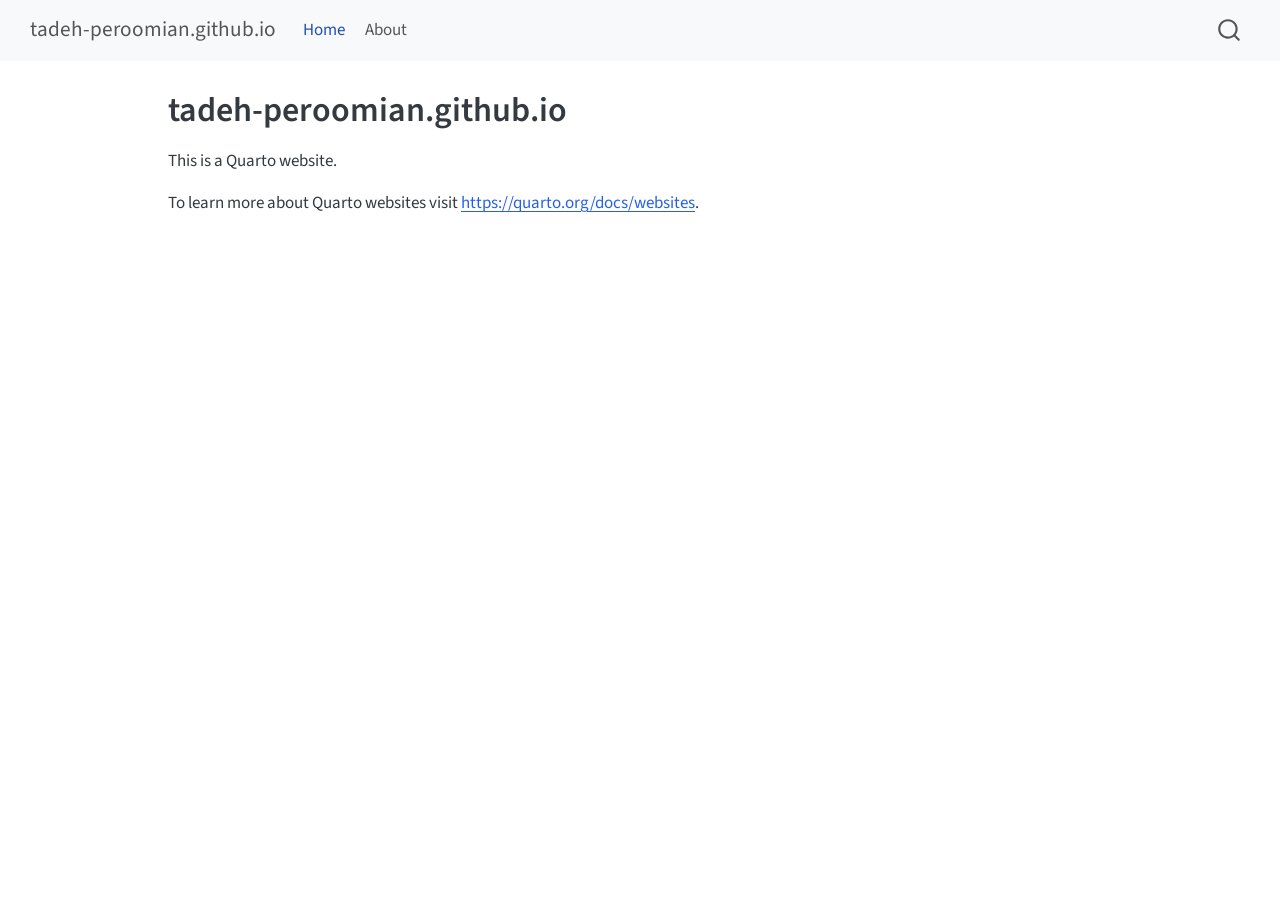
==== docs/index.html @ ea0ac881 "creating my website" ====
<!DOCTYPE html>
<html xmlns="http://www.w3.org/1999/xhtml" lang="en" xml:lang="en"><head>

<meta charset="utf-8">
<meta name="generator" content="quarto-1.9.36">

<meta name="viewport" content="width=device-width, initial-scale=1.0, user-scalable=yes">


<title>tadeh-peroomian.github.io</title>
<style>
/* Default styles provided by pandoc.
** See https://pandoc.org/MANUAL.html#variables-for-html for config info.
*/
code{white-space: pre-wrap;}
span.smallcaps{font-variant: small-caps;}
div.columns{display: flex; gap: min(4vw, 1.5em);}
div.column{flex: auto; overflow-x: auto;}
div.hanging-indent{margin-left: 1.5em; text-indent: -1.5em;}
ul.task-list{list-style: none;}
ul.task-list li input[type="checkbox"] {
  width: 0.8em;
  margin: 0 0.8em 0.2em -1em; /* quarto-specific, see https://github.com/quarto-dev/quarto-cli/issues/4556 */ 
  vertical-align: middle;
}
</style>


<script src="site_libs/quarto-nav/quarto-nav.js"></script>
<script src="site_libs/quarto-nav/headroom.min.js"></script>
<script src="site_libs/clipboard/clipboard.min.js"></script>
<script src="site_libs/quarto-search/autocomplete.umd.js"></script>
<script src="site_libs/quarto-search/fuse.min.js"></script>
<script src="site_libs/quarto-search/quarto-search.js"></script>
<meta name="quarto:offset" content="./">
<script src="site_libs/quarto-html/quarto.js" type="module"></script>
<script src="site_libs/quarto-html/tabsets/tabsets.js" type="module"></script>
<script src="site_libs/quarto-html/popper.min.js"></script>
<script src="site_libs/quarto-html/tippy.umd.min.js"></script>
<script src="site_libs/quarto-html/anchor.min.js"></script>
<link href="site_libs/quarto-html/tippy.css" rel="stylesheet">
<link href="site_libs/quarto-html/quarto-syntax-highlighting-845c23b38eaddc0f92fda52bfe77a8c8.css" rel="stylesheet" id="quarto-text-highlighting-styles">
<script src="site_libs/bootstrap/bootstrap.min.js"></script>
<link href="site_libs/bootstrap/bootstrap-icons.css" rel="stylesheet">
<link href="site_libs/bootstrap/bootstrap-158031087360bce0ff56dc785ce39e06.min.css" rel="stylesheet" append-hash="true" id="quarto-bootstrap" data-mode="light">
<script id="quarto-search-options" type="application/json">{
  "location": "navbar",
  "copy-button": false,
  "collapse-after": 3,
  "panel-placement": "end",
  "type": "overlay",
  "limit": 50,
  "keyboard-shortcut": [
    "f",
    "/",
    "s"
  ],
  "show-item-context": false,
  "language": {
    "search-no-results-text": "No results",
    "search-matching-documents-text": "matching documents",
    "search-copy-link-title": "Copy link to search",
    "search-hide-matches-text": "Hide additional matches",
    "search-more-match-text": "more match in this document",
    "search-more-matches-text": "more matches in this document",
    "search-clear-button-title": "Clear",
    "search-text-placeholder": "",
    "search-detached-cancel-button-title": "Cancel",
    "search-submit-button-title": "Submit",
    "search-label": "Search"
  }
}</script>


<link rel="stylesheet" href="styles.css">
</head>

<body class="nav-fixed quarto-light">

<div id="quarto-search-results"></div>
  <header id="quarto-header" class="headroom fixed-top">
    <nav class="navbar navbar-expand-lg " data-bs-theme="dark">
      <div class="navbar-container container-fluid">
      <div class="navbar-brand-container mx-auto">
    <a class="navbar-brand" href="./index.html">
    <span class="navbar-title">tadeh-peroomian.github.io</span>
    </a>
  </div>
            <div id="quarto-search" class="" title="Search"></div>
          <button class="navbar-toggler" type="button" data-bs-toggle="collapse" data-bs-target="#navbarCollapse" aria-controls="navbarCollapse" role="menu" aria-expanded="false" aria-label="Toggle navigation" onclick="if (window.quartoToggleHeadroom) { window.quartoToggleHeadroom(); }">
  <span class="navbar-toggler-icon"></span>
</button>
          <div class="collapse navbar-collapse" id="navbarCollapse">
            <ul class="navbar-nav navbar-nav-scroll me-auto">
  <li class="nav-item">
    <a class="nav-link active" href="./index.html" aria-current="page"> 
<span class="menu-text">Home</span></a>
  </li>  
  <li class="nav-item">
    <a class="nav-link" href="./about.html"> 
<span class="menu-text">About</span></a>
  </li>  
</ul>
          </div> <!-- /navcollapse -->
            <div class="quarto-navbar-tools">
</div>
      </div> <!-- /container-fluid -->
    </nav>
</header>
<!-- content -->
<div id="quarto-content" class="quarto-container page-columns page-rows-contents page-layout-article page-navbar">
<!-- sidebar -->
<!-- margin-sidebar -->
    <div id="quarto-margin-sidebar" class="sidebar margin-sidebar zindex-bottom">
        
    </div>
<!-- main -->
<main class="content" id="quarto-document-content">

<header id="title-block-header" class="quarto-title-block default">
<div class="quarto-title">
<h1 class="title">tadeh-peroomian.github.io</h1>
</div>



<div class="quarto-title-meta">

    
  
    
  </div>
  


</header>


<p>This is a Quarto website.</p>
<p>To learn more about Quarto websites visit <a href="https://quarto.org/docs/websites" class="uri">https://quarto.org/docs/websites</a>.</p>



</main> <!-- /main -->
<script id="quarto-html-after-body" type="application/javascript">
  window.document.addEventListener("DOMContentLoaded", function (event) {
    const icon = "";
    const anchorJS = new window.AnchorJS();
    anchorJS.options = {
      placement: 'right',
      icon: icon
    };
    anchorJS.add('.anchored');
    const isCodeAnnotation = (el) => {
      for (const clz of el.classList) {
        if (clz.startsWith('code-annotation-')) {                     
          return true;
        }
      }
      return false;
    }
    const onCopySuccess = function(e) {
      // button target
      const button = e.trigger;
      // don't keep focus
      button.blur();
      // flash "checked"
      button.classList.add('code-copy-button-checked');
      var currentTitle = button.getAttribute("title");
      button.setAttribute("title", "Copied!");
      let tooltip;
      if (window.bootstrap) {
        button.setAttribute("data-bs-toggle", "tooltip");
        button.setAttribute("data-bs-placement", "left");
        button.setAttribute("data-bs-title", "Copied!");
        tooltip = new bootstrap.Tooltip(button, 
          { trigger: "manual", 
            customClass: "code-copy-button-tooltip",
            offset: [0, -8]});
        tooltip.show();    
      }
      setTimeout(function() {
        if (tooltip) {
          tooltip.hide();
          button.removeAttribute("data-bs-title");
          button.removeAttribute("data-bs-toggle");
          button.removeAttribute("data-bs-placement");
        }
        button.setAttribute("title", currentTitle);
        button.classList.remove('code-copy-button-checked');
      }, 1000);
      // clear code selection
      e.clearSelection();
    }
    const getTextToCopy = function(trigger) {
      const outerScaffold = trigger.parentElement.cloneNode(true);
      const codeEl = outerScaffold.querySelector('code');
      for (const childEl of codeEl.children) {
        if (isCodeAnnotation(childEl)) {
          childEl.remove();
        }
      }
      return codeEl.innerText;
    }
    const clipboard = new window.ClipboardJS('.code-copy-button:not([data-in-quarto-modal])', {
      text: getTextToCopy
    });
    clipboard.on('success', onCopySuccess);
    if (window.document.getElementById('quarto-embedded-source-code-modal')) {
      const clipboardModal = new window.ClipboardJS('.code-copy-button[data-in-quarto-modal]', {
        text: getTextToCopy,
        container: window.document.getElementById('quarto-embedded-source-code-modal')
      });
      clipboardModal.on('success', onCopySuccess);
    }
      var localhostRegex = new RegExp(/^(?:http|https):\/\/localhost\:?[0-9]*\//);
      var mailtoRegex = new RegExp(/^mailto:/);
        var filterRegex = new RegExp('/' + window.location.host + '/');
      var isInternal = (href) => {
          return filterRegex.test(href) || localhostRegex.test(href) || mailtoRegex.test(href);
      }
      // Inspect non-navigation links and adorn them if external
     var links = window.document.querySelectorAll('a[href]:not(.nav-link):not(.navbar-brand):not(.toc-action):not(.sidebar-link):not(.sidebar-item-toggle):not(.pagination-link):not(.no-external):not([aria-hidden]):not(.dropdown-item):not(.quarto-navigation-tool):not(.about-link)');
      for (var i=0; i<links.length; i++) {
        const link = links[i];
        if (!isInternal(link.href)) {
          // undo the damage that might have been done by quarto-nav.js in the case of
          // links that we want to consider external
          if (link.dataset.originalHref !== undefined) {
            link.href = link.dataset.originalHref;
          }
        }
      }
    function tippyHover(el, contentFn, onTriggerFn, onUntriggerFn) {
      const config = {
        allowHTML: true,
        maxWidth: 500,
        delay: 100,
        arrow: false,
        appendTo: function(el) {
            return el.parentElement;
        },
        interactive: true,
        interactiveBorder: 10,
        theme: 'quarto',
        placement: 'bottom-start',
      };
      if (contentFn) {
        config.content = contentFn;
      }
      if (onTriggerFn) {
        config.onTrigger = onTriggerFn;
      }
      if (onUntriggerFn) {
        config.onUntrigger = onUntriggerFn;
      }
      window.tippy(el, config); 
    }
    const noterefs = window.document.querySelectorAll('a[role="doc-noteref"]');
    for (var i=0; i<noterefs.length; i++) {
      const ref = noterefs[i];
      tippyHover(ref, function() {
        // use id or data attribute instead here
        let href = ref.getAttribute('data-footnote-href') || ref.getAttribute('href');
        try { href = new URL(href).hash; } catch {}
        const id = href.replace(/^#\/?/, "");
        const note = window.document.getElementById(id);
        if (note) {
          return note.innerHTML;
        } else {
          return "";
        }
      });
    }
    const xrefs = window.document.querySelectorAll('a.quarto-xref');
    const processXRef = (id, note) => {
      // Strip column container classes
      const stripColumnClz = (el) => {
        el.classList.remove("page-full", "page-columns");
        if (el.children) {
          for (const child of el.children) {
            stripColumnClz(child);
          }
        }
      }
      stripColumnClz(note)
      if (id === null || id.startsWith('sec-')) {
        // Special case sections, only their first couple elements
        const container = document.createElement("div");
        if (note.children && note.children.length > 2) {
          container.appendChild(note.children[0].cloneNode(true));
          for (let i = 1; i < note.children.length; i++) {
            const child = note.children[i];
            if (child.tagName === "P" && child.innerText === "") {
              continue;
            } else {
              container.appendChild(child.cloneNode(true));
              break;
            }
          }
          if (window.Quarto?.typesetMath) {
            window.Quarto.typesetMath(container);
          }
          return container.innerHTML
        } else {
          if (window.Quarto?.typesetMath) {
            window.Quarto.typesetMath(note);
          }
          return note.innerHTML;
        }
      } else {
        // Remove any anchor links if they are present
        const anchorLink = note.querySelector('a.anchorjs-link');
        if (anchorLink) {
          anchorLink.remove();
        }
        if (window.Quarto?.typesetMath) {
          window.Quarto.typesetMath(note);
        }
        if (note.classList.contains("callout")) {
          return note.outerHTML;
        } else {
          return note.innerHTML;
        }
      }
    }
    for (var i=0; i<xrefs.length; i++) {
      const xref = xrefs[i];
      tippyHover(xref, undefined, function(instance) {
        instance.disable();
        let url = xref.getAttribute('href');
        let hash = undefined; 
        if (url.startsWith('#')) {
          hash = url;
        } else {
          try { hash = new URL(url).hash; } catch {}
        }
        if (hash) {
          const id = hash.replace(/^#\/?/, "");
          const note = window.document.getElementById(id);
          if (note !== null) {
            try {
              const html = processXRef(id, note.cloneNode(true));
              instance.setContent(html);
            } finally {
              instance.enable();
              instance.show();
            }
          } else {
            // See if we can fetch this
            fetch(url.split('#')[0])
            .then(res => res.text())
            .then(html => {
              const parser = new DOMParser();
              const htmlDoc = parser.parseFromString(html, "text/html");
              const note = htmlDoc.getElementById(id);
              if (note !== null) {
                const html = processXRef(id, note);
                instance.setContent(html);
              } 
            }).finally(() => {
              instance.enable();
              instance.show();
            });
          }
        } else {
          // See if we can fetch a full url (with no hash to target)
          // This is a special case and we should probably do some content thinning / targeting
          fetch(url)
          .then(res => res.text())
          .then(html => {
            const parser = new DOMParser();
            const htmlDoc = parser.parseFromString(html, "text/html");
            const note = htmlDoc.querySelector('main.content');
            if (note !== null) {
              // This should only happen for chapter cross references
              // (since there is no id in the URL)
              // remove the first header
              if (note.children.length > 0 && note.children[0].tagName === "HEADER") {
                note.children[0].remove();
              }
              const html = processXRef(null, note);
              instance.setContent(html);
            } 
          }).finally(() => {
            instance.enable();
            instance.show();
          });
        }
      }, function(instance) {
      });
    }
        let selectedAnnoteEl;
        const selectorForAnnotation = ( cell, annotation) => {
          let cellAttr = 'data-code-cell="' + cell + '"';
          let lineAttr = 'data-code-annotation="' +  annotation + '"';
          const selector = 'span[' + cellAttr + '][' + lineAttr + ']';
          return selector;
        }
        const selectCodeLines = (annoteEl) => {
          const doc = window.document;
          const targetCell = annoteEl.getAttribute("data-target-cell");
          const targetAnnotation = annoteEl.getAttribute("data-target-annotation");
          const annoteSpan = window.document.querySelector(selectorForAnnotation(targetCell, targetAnnotation));
          const lines = annoteSpan.getAttribute("data-code-lines").split(",");
          const lineIds = lines.map((line) => {
            return targetCell + "-" + line;
          })
          let top = null;
          let height = null;
          let parent = null;
          if (lineIds.length > 0) {
              //compute the position of the single el (top and bottom and make a div)
              const el = window.document.getElementById(lineIds[0]);
              top = el.offsetTop;
              height = el.offsetHeight;
              parent = el.parentElement.parentElement;
            if (lineIds.length > 1) {
              const lastEl = window.document.getElementById(lineIds[lineIds.length - 1]);
              const bottom = lastEl.offsetTop + lastEl.offsetHeight;
              height = bottom - top;
            }
            if (top !== null && height !== null && parent !== null) {
              // cook up a div (if necessary) and position it 
              let div = window.document.getElementById("code-annotation-line-highlight");
              if (div === null) {
                div = window.document.createElement("div");
                div.setAttribute("id", "code-annotation-line-highlight");
                div.style.position = 'absolute';
                parent.appendChild(div);
              }
              div.style.top = top - 2 + "px";
              div.style.height = height + 4 + "px";
              div.style.left = 0;
              let gutterDiv = window.document.getElementById("code-annotation-line-highlight-gutter");
              if (gutterDiv === null) {
                gutterDiv = window.document.createElement("div");
                gutterDiv.setAttribute("id", "code-annotation-line-highlight-gutter");
                gutterDiv.style.position = 'absolute';
                const codeCell = window.document.getElementById(targetCell);
                const gutter = codeCell.querySelector('.code-annotation-gutter');
                gutter.appendChild(gutterDiv);
              }
              gutterDiv.style.top = top - 2 + "px";
              gutterDiv.style.height = height + 4 + "px";
            }
            selectedAnnoteEl = annoteEl;
          }
        };
        const unselectCodeLines = () => {
          const elementsIds = ["code-annotation-line-highlight", "code-annotation-line-highlight-gutter"];
          elementsIds.forEach((elId) => {
            const div = window.document.getElementById(elId);
            if (div) {
              div.remove();
            }
          });
          selectedAnnoteEl = undefined;
        };
          // Handle positioning of the toggle
      window.addEventListener(
        "resize",
        throttle(() => {
          elRect = undefined;
          if (selectedAnnoteEl) {
            selectCodeLines(selectedAnnoteEl);
          }
        }, 10)
      );
      function throttle(fn, ms) {
      let throttle = false;
      let timer;
        return (...args) => {
          if(!throttle) { // first call gets through
              fn.apply(this, args);
              throttle = true;
          } else { // all the others get throttled
              if(timer) clearTimeout(timer); // cancel #2
              timer = setTimeout(() => {
                fn.apply(this, args);
                timer = throttle = false;
              }, ms);
          }
        };
      }
        // Attach click handler to the DT
        const annoteDls = window.document.querySelectorAll('dt[data-target-cell]');
        for (const annoteDlNode of annoteDls) {
          annoteDlNode.addEventListener('click', (event) => {
            const clickedEl = event.target;
            if (clickedEl !== selectedAnnoteEl) {
              unselectCodeLines();
              const activeEl = window.document.querySelector('dt[data-target-cell].code-annotation-active');
              if (activeEl) {
                activeEl.classList.remove('code-annotation-active');
              }
              selectCodeLines(clickedEl);
              clickedEl.classList.add('code-annotation-active');
            } else {
              // Unselect the line
              unselectCodeLines();
              clickedEl.classList.remove('code-annotation-active');
            }
          });
        }
    const findCites = (el) => {
      const parentEl = el.parentElement;
      if (parentEl) {
        const cites = parentEl.dataset.cites;
        if (cites) {
          return {
            el,
            cites: cites.split(' ')
          };
        } else {
          return findCites(el.parentElement)
        }
      } else {
        return undefined;
      }
    };
    var bibliorefs = window.document.querySelectorAll('a[role="doc-biblioref"]');
    for (var i=0; i<bibliorefs.length; i++) {
      const ref = bibliorefs[i];
      const citeInfo = findCites(ref);
      if (citeInfo) {
        tippyHover(citeInfo.el, function() {
          var popup = window.document.createElement('div');
          citeInfo.cites.forEach(function(cite) {
            var citeDiv = window.document.createElement('div');
            citeDiv.classList.add('hanging-indent');
            citeDiv.classList.add('csl-entry');
            var biblioDiv = window.document.getElementById('ref-' + cite);
            if (biblioDiv) {
              citeDiv.innerHTML = biblioDiv.innerHTML;
            }
            popup.appendChild(citeDiv);
          });
          return popup.innerHTML;
        });
      }
    }
  });
  </script>
</div> <!-- /content -->




</body></html>
---- docs/site_libs/quarto-html/tippy.css ----
.tippy-box[data-animation=fade][data-state=hidden]{opacity:0}[data-tippy-root]{max-width:calc(100vw - 10px)}.tippy-box{position:relative;background-color:#333;color:#fff;border-radius:4px;font-size:14px;line-height:1.4;white-space:normal;outline:0;transition-property:transform,visibility,opacity}.tippy-box[data-placement^=top]>.tippy-arrow{bottom:0}.tippy-box[data-placement^=top]>.tippy-arrow:before{bottom:-7px;left:0;border-width:8px 8px 0;border-top-color:initial;transform-origin:center top}.tippy-box[data-placement^=bottom]>.tippy-arrow{top:0}.tippy-box[data-placement^=bottom]>.tippy-arrow:before{top:-7px;left:0;border-width:0 8px 8px;border-bottom-color:initial;transform-origin:center bottom}.tippy-box[data-placement^=left]>.tippy-arrow{right:0}.tippy-box[data-placement^=left]>.tippy-arrow:before{border-width:8px 0 8px 8px;border-left-color:initial;right:-7px;transform-origin:center left}.tippy-box[data-placement^=right]>.tippy-arrow{left:0}.tippy-box[data-placement^=right]>.tippy-arrow:before{left:-7px;border-width:8px 8px 8px 0;border-right-color:initial;transform-origin:center right}.tippy-box[data-inertia][data-state=visible]{transition-timing-function:cubic-bezier(.54,1.5,.38,1.11)}.tippy-arrow{width:16px;height:16px;color:#333}.tippy-arrow:before{content:"";position:absolute;border-color:transparent;border-style:solid}.tippy-content{position:relative;padding:5px 9px;z-index:1}
---- docs/site_libs/quarto-html/quarto-syntax-highlighting-845c23b38eaddc0f92fda52bfe77a8c8.css ----
/* quarto syntax highlight colors */
:root {
  --quarto-hl-ot-color: #003B4F;
  --quarto-hl-at-color: #657422;
  --quarto-hl-ss-color: #20794D;
  --quarto-hl-an-color: #5E5E5E;
  --quarto-hl-fu-color: #4758AB;
  --quarto-hl-st-color: #20794D;
  --quarto-hl-cf-color: #003B4F;
  --quarto-hl-op-color: #5E5E5E;
  --quarto-hl-er-color: #AD0000;
  --quarto-hl-bn-color: #AD0000;
  --quarto-hl-al-color: #AD0000;
  --quarto-hl-va-color: #111111;
  --quarto-hl-bu-color: inherit;
  --quarto-hl-ex-color: inherit;
  --quarto-hl-pp-color: #AD0000;
  --quarto-hl-in-color: #5E5E5E;
  --quarto-hl-vs-color: #20794D;
  --quarto-hl-wa-color: #5E5E5E;
  --quarto-hl-do-color: #5E5E5E;
  --quarto-hl-im-color: #00769E;
  --quarto-hl-ch-color: #20794D;
  --quarto-hl-dt-color: #AD0000;
  --quarto-hl-fl-color: #AD0000;
  --quarto-hl-co-color: #5E5E5E;
  --quarto-hl-cv-color: #5E5E5E;
  --quarto-hl-cn-color: #8f5902;
  --quarto-hl-sc-color: #5E5E5E;
  --quarto-hl-dv-color: #AD0000;
  --quarto-hl-kw-color: #003B4F;
}

/* other quarto variables */
:root {
  --quarto-font-monospace: SFMono-Regular, Menlo, Monaco, Consolas, "Liberation Mono", "Courier New", monospace;
}

/* syntax highlight based on Pandoc's rules */
pre > code.sourceCode > span {
  color: #003B4F;
}

code.sourceCode > span {
  color: #003B4F;
}

div.sourceCode,
div.sourceCode pre.sourceCode {
  color: #003B4F;
}

/* Normal */
code span {
  color: #003B4F;
}

/* Alert */
code span.al {
  color: #AD0000;
  font-style: inherit;
}

/* Annotation */
code span.an {
  color: #5E5E5E;
  font-style: inherit;
}

/* Attribute */
code span.at {
  color: #657422;
  font-style: inherit;
}

/* BaseN */
code span.bn {
  color: #AD0000;
  font-style: inherit;
}

/* BuiltIn */
code span.bu {
  font-style: inherit;
}

/* ControlFlow */
code span.cf {
  color: #003B4F;
  font-weight: bold;
  font-style: inherit;
}

/* Char */
code span.ch {
  color: #20794D;
  font-style: inherit;
}

/* Constant */
code span.cn {
  color: #8f5902;
  font-style: inherit;
}

/* Comment */
code span.co {
  color: #5E5E5E;
  font-style: inherit;
}

/* CommentVar */
code span.cv {
  color: #5E5E5E;
  font-style: italic;
}

/* Documentation */
code span.do {
  color: #5E5E5E;
  font-style: italic;
}

/* DataType */
code span.dt {
  color: #AD0000;
  font-style: inherit;
}

/* DecVal */
code span.dv {
  color: #AD0000;
  font-style: inherit;
}

/* Error */
code span.er {
  color: #AD0000;
  font-style: inherit;
}

/* Extension */
code span.ex {
  font-style: inherit;
}

/* Float */
code span.fl {
  color: #AD0000;
  font-style: inherit;
}

/* Function */
code span.fu {
  color: #4758AB;
  font-style: inherit;
}

/* Import */
code span.im {
  color: #00769E;
  font-style: inherit;
}

/* Information */
code span.in {
  color: #5E5E5E;
  font-style: inherit;
}

/* Keyword */
code span.kw {
  color: #003B4F;
  font-weight: bold;
  font-style: inherit;
}

/* Operator */
code span.op {
  color: #5E5E5E;
  font-style: inherit;
}

/* Other */
code span.ot {
  color: #003B4F;
  font-style: inherit;
}

/* Preprocessor */
code span.pp {
  color: #AD0000;
  font-style: inherit;
}

/* SpecialChar */
code span.sc {
  color: #5E5E5E;
  font-style: inherit;
}

/* SpecialString */
code span.ss {
  color: #20794D;
  font-style: inherit;
}

/* String */
code span.st {
  color: #20794D;
  font-style: inherit;
}

/* Variable */
code span.va {
  color: #111111;
  font-style: inherit;
}

/* VerbatimString */
code span.vs {
  color: #20794D;
  font-style: inherit;
}

/* Warning */
code span.wa {
  color: #5E5E5E;
  font-style: italic;
}

.prevent-inlining {
  content: "</";
}

/*# sourceMappingURL=ac89f0bb514bba72461919f78549e31c.css.map */
---- docs/styles.css ----
/* css styles */
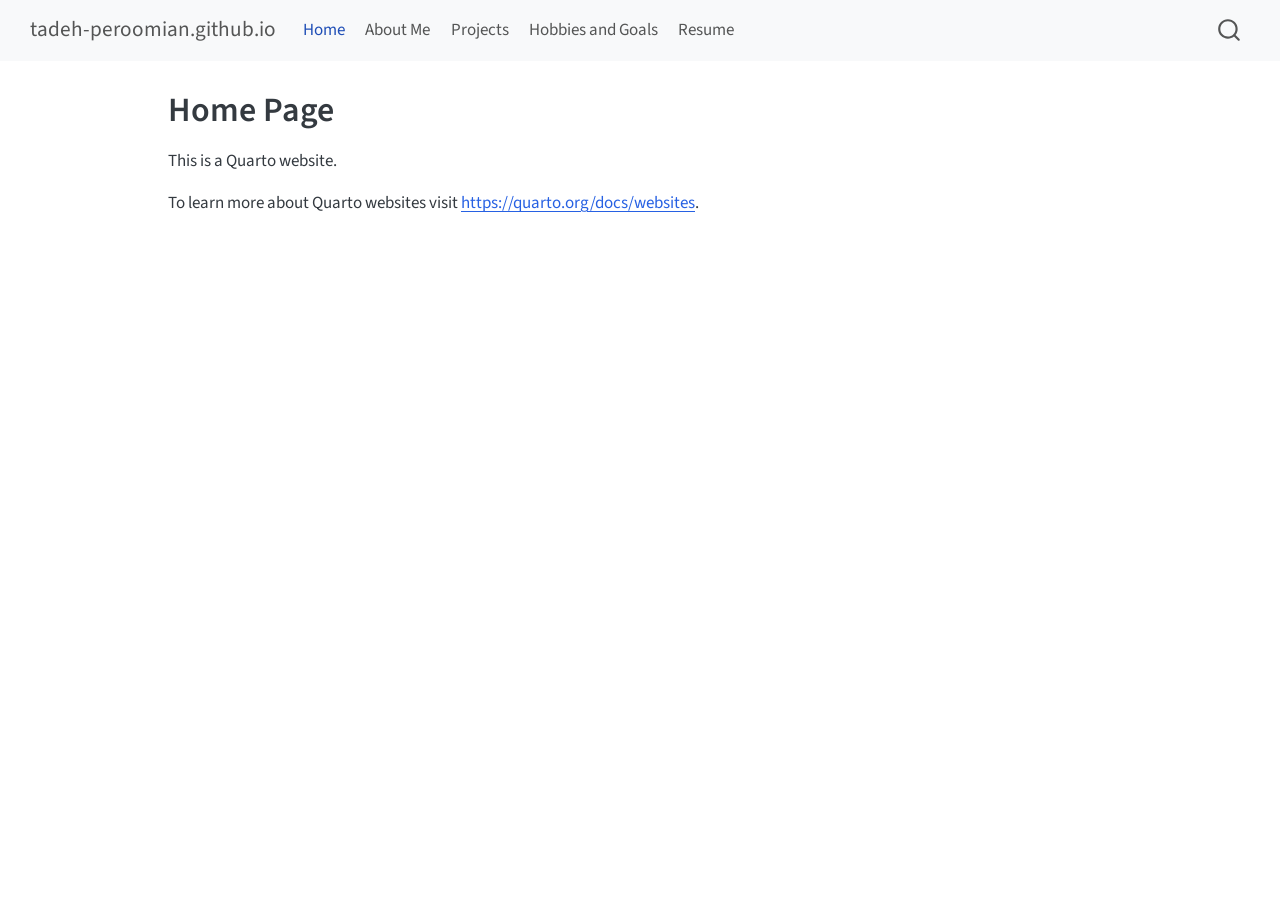
==== commit bc6ffb49: "adding new tabs to quarto.yml file" ====
--- a/docs/index.html
+++ b/docs/index.html
@@ -7,7 +7,7 @@
 <meta name="viewport" content="width=device-width, initial-scale=1.0, user-scalable=yes">
 
 
-<title>tadeh-peroomian.github.io</title>
+<title>Home Page – tadeh-peroomian.github.io</title>
 <style>
 /* Default styles provided by pandoc.
 ** See https://pandoc.org/MANUAL.html#variables-for-html for config info.
@@ -98,7 +98,19 @@
   </li>  
   <li class="nav-item">
     <a class="nav-link" href="./about.html"> 
-<span class="menu-text">About</span></a>
+<span class="menu-text">About Me</span></a>
+  </li>  
+  <li class="nav-item">
+    <a class="nav-link" href="./Projects.html"> 
+<span class="menu-text">Projects</span></a>
+  </li>  
+  <li class="nav-item">
+    <a class="nav-link" href="./Hobbies_and_Goals.html"> 
+<span class="menu-text">Hobbies and Goals</span></a>
+  </li>  
+  <li class="nav-item">
+    <a class="nav-link" href="./Resume.html"> 
+<span class="menu-text">Resume</span></a>
   </li>  
 </ul>
           </div> <!-- /navcollapse -->
@@ -119,7 +131,7 @@
 
 <header id="title-block-header" class="quarto-title-block default">
 <div class="quarto-title">
-<h1 class="title">tadeh-peroomian.github.io</h1>
+<h1 class="title">Home Page</h1>
 </div>
 
 
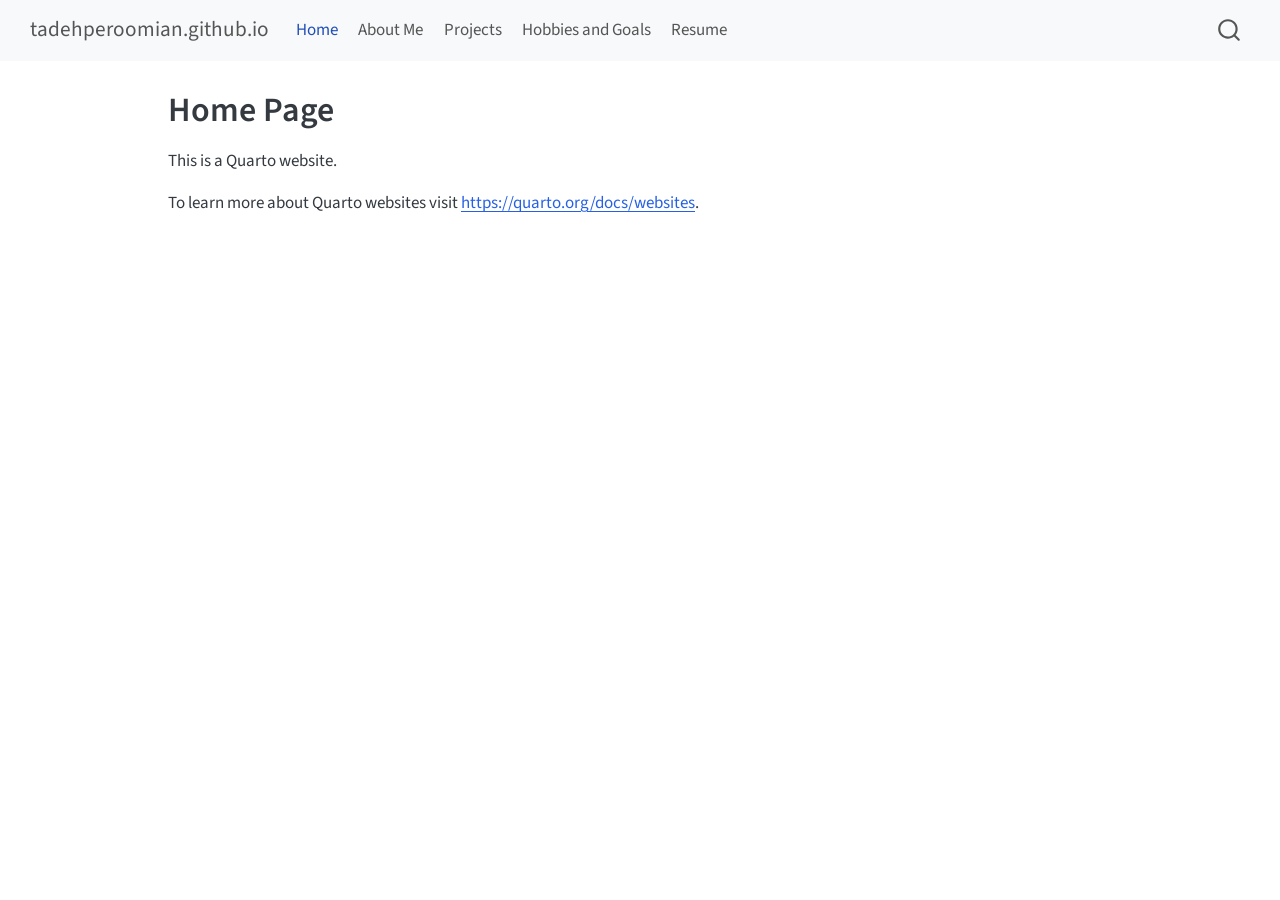
==== commit fe30ef2e: "fixed website name" ====
--- a/docs/index.html
+++ b/docs/index.html
@@ -7,7 +7,7 @@
 <meta name="viewport" content="width=device-width, initial-scale=1.0, user-scalable=yes">
 
 
-<title>Home Page – tadeh-peroomian.github.io</title>
+<title>Home Page – tadehperoomian.github.io</title>
 <style>
 /* Default styles provided by pandoc.
 ** See https://pandoc.org/MANUAL.html#variables-for-html for config info.
@@ -83,7 +83,7 @@
       <div class="navbar-container container-fluid">
       <div class="navbar-brand-container mx-auto">
     <a class="navbar-brand" href="./index.html">
-    <span class="navbar-title">tadeh-peroomian.github.io</span>
+    <span class="navbar-title">tadehperoomian.github.io</span>
     </a>
   </div>
             <div id="quarto-search" class="" title="Search"></div>
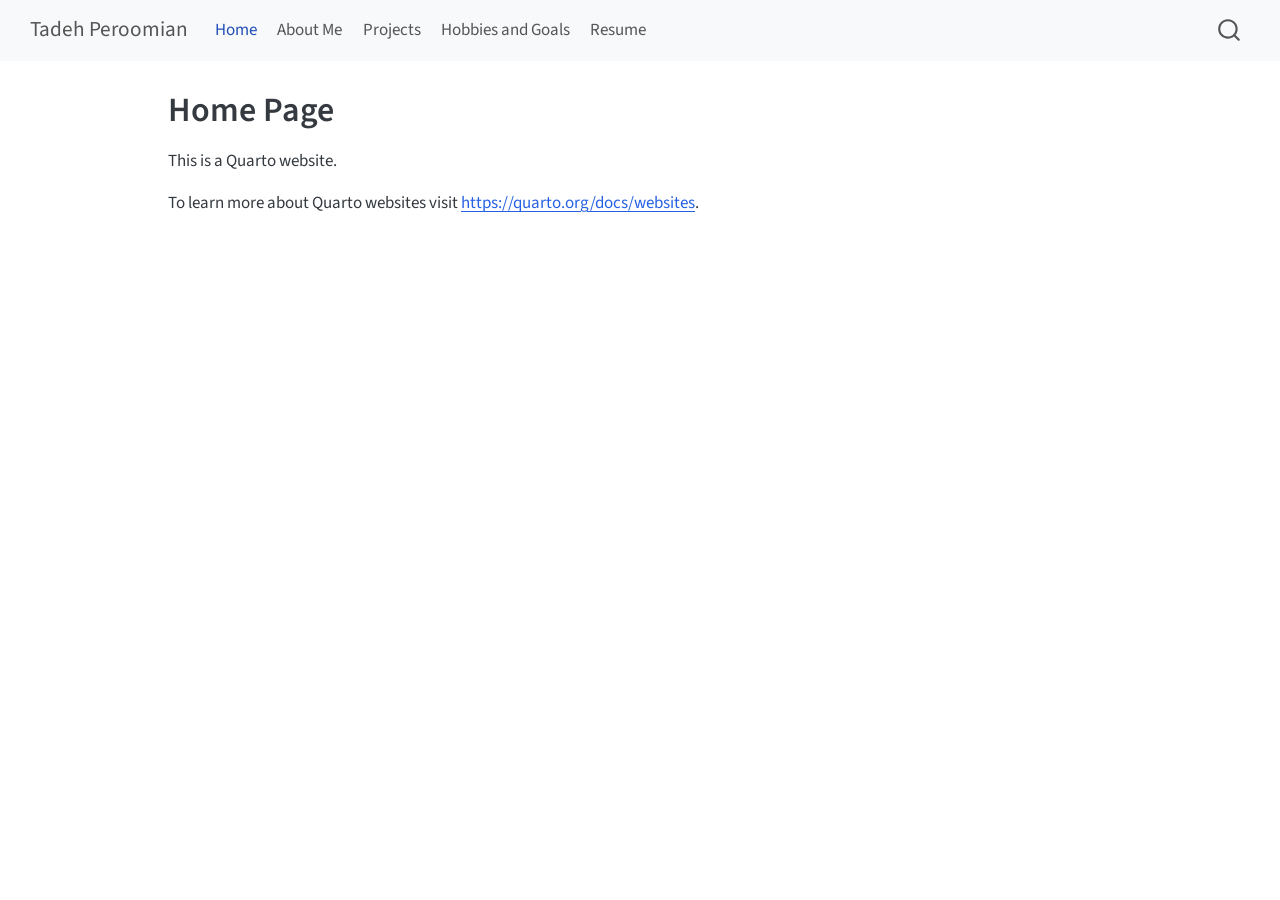
==== commit dd9ebaf7: "Renaming Home page title and qmd file names" ====
--- a/docs/index.html
+++ b/docs/index.html
@@ -7,7 +7,7 @@
 <meta name="viewport" content="width=device-width, initial-scale=1.0, user-scalable=yes">
 
 
-<title>Home Page – tadehperoomian.github.io</title>
+<title>Home Page – Tadeh Peroomian</title>
 <style>
 /* Default styles provided by pandoc.
 ** See https://pandoc.org/MANUAL.html#variables-for-html for config info.
@@ -83,7 +83,7 @@
       <div class="navbar-container container-fluid">
       <div class="navbar-brand-container mx-auto">
     <a class="navbar-brand" href="./index.html">
-    <span class="navbar-title">tadehperoomian.github.io</span>
+    <span class="navbar-title">Tadeh Peroomian</span>
     </a>
   </div>
             <div id="quarto-search" class="" title="Search"></div>
@@ -101,15 +101,15 @@
 <span class="menu-text">About Me</span></a>
   </li>  
   <li class="nav-item">
-    <a class="nav-link" href="./Projects.html"> 
+    <a class="nav-link" href="./projects.html"> 
 <span class="menu-text">Projects</span></a>
   </li>  
   <li class="nav-item">
-    <a class="nav-link" href="./Hobbies_and_Goals.html"> 
+    <a class="nav-link" href="./hobbies_and_goals.html"> 
 <span class="menu-text">Hobbies and Goals</span></a>
   </li>  
   <li class="nav-item">
-    <a class="nav-link" href="./Resume.html"> 
+    <a class="nav-link" href="./resume.html"> 
 <span class="menu-text">Resume</span></a>
   </li>  
 </ul>
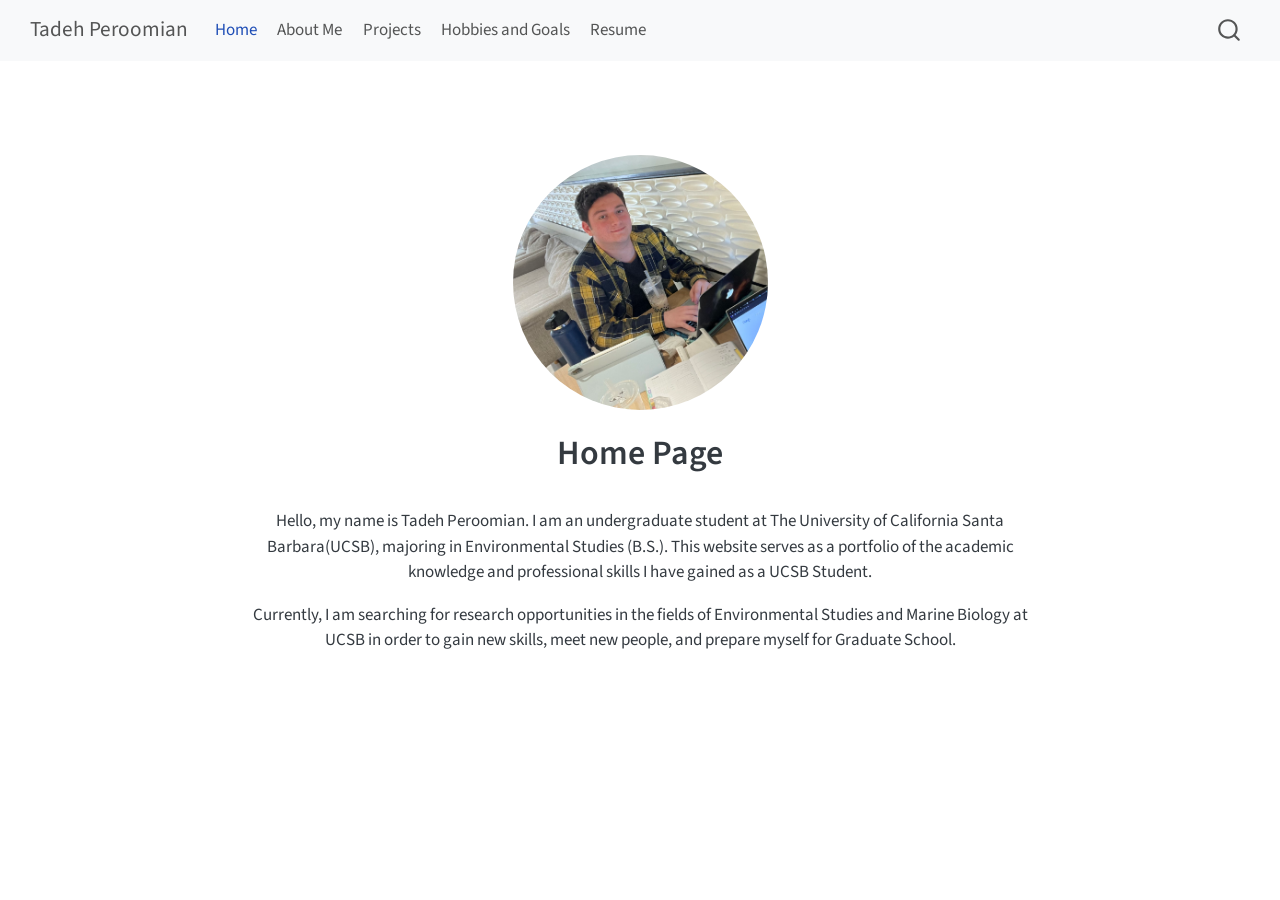
==== commit ef083cd2: "rendered new changes" ====
--- a/docs/index.html
+++ b/docs/index.html
@@ -37,7 +37,6 @@
 <script src="site_libs/quarto-html/tabsets/tabsets.js" type="module"></script>
 <script src="site_libs/quarto-html/popper.min.js"></script>
 <script src="site_libs/quarto-html/tippy.umd.min.js"></script>
-<script src="site_libs/quarto-html/anchor.min.js"></script>
 <link href="site_libs/quarto-html/tippy.css" rel="stylesheet">
 <link href="site_libs/quarto-html/quarto-syntax-highlighting-845c23b38eaddc0f92fda52bfe77a8c8.css" rel="stylesheet" id="quarto-text-highlighting-styles">
 <script src="site_libs/bootstrap/bootstrap.min.js"></script>
@@ -75,7 +74,7 @@
 <link rel="stylesheet" href="styles.css">
 </head>
 
-<body class="nav-fixed quarto-light">
+<body class="nav-fixed fullcontent quarto-light">
 
 <div id="quarto-search-results"></div>
   <header id="quarto-header" class="headroom fixed-top">
@@ -123,46 +122,27 @@
 <div id="quarto-content" class="quarto-container page-columns page-rows-contents page-layout-article page-navbar">
 <!-- sidebar -->
 <!-- margin-sidebar -->
-    <div id="quarto-margin-sidebar" class="sidebar margin-sidebar zindex-bottom">
-        
-    </div>
+    
 <!-- main -->
-<main class="content" id="quarto-document-content">
-
-<header id="title-block-header" class="quarto-title-block default">
+<div class="quarto-about-jolla">
+  <img src="profile_photo.jpg" class="about-image
+  round " style="height: 15em; width: 15em;">
+ <header id="title-block-header" class="quarto-title-block default">
 <div class="quarto-title">
 <h1 class="title">Home Page</h1>
 </div>
-
-
-
 <div class="quarto-title-meta">
-
-    
-  
-    
   </div>
-  
-
-
-</header>
-
-
-<p>This is a Quarto website.</p>
-<p>To learn more about Quarto websites visit <a href="https://quarto.org/docs/websites" class="uri">https://quarto.org/docs/websites</a>.</p>
-
-
-
-</main> <!-- /main -->
+</header><main class="content" id="quarto-document-content">
+<p>Hello, my name is Tadeh Peroomian. I am an undergraduate student at The University of California Santa Barbara(UCSB), majoring in Environmental Studies (B.S.). This website serves as a portfolio of the academic knowledge and professional skills I have gained as a UCSB Student.</p>
+<p>Currently, I am searching for research opportunities in the fields of Environmental Studies and Marine Biology at UCSB in order to gain new skills, meet new people, and prepare myself for Graduate School.</p>
+
+
+</main>  
+</div>
+ <!-- /main -->
 <script id="quarto-html-after-body" type="application/javascript">
   window.document.addEventListener("DOMContentLoaded", function (event) {
-    const icon = "";
-    const anchorJS = new window.AnchorJS();
-    anchorJS.options = {
-      placement: 'right',
-      icon: icon
-    };
-    anchorJS.add('.anchored');
     const isCodeAnnotation = (el) => {
       for (const clz of el.classList) {
         if (clz.startsWith('code-annotation-')) {                     
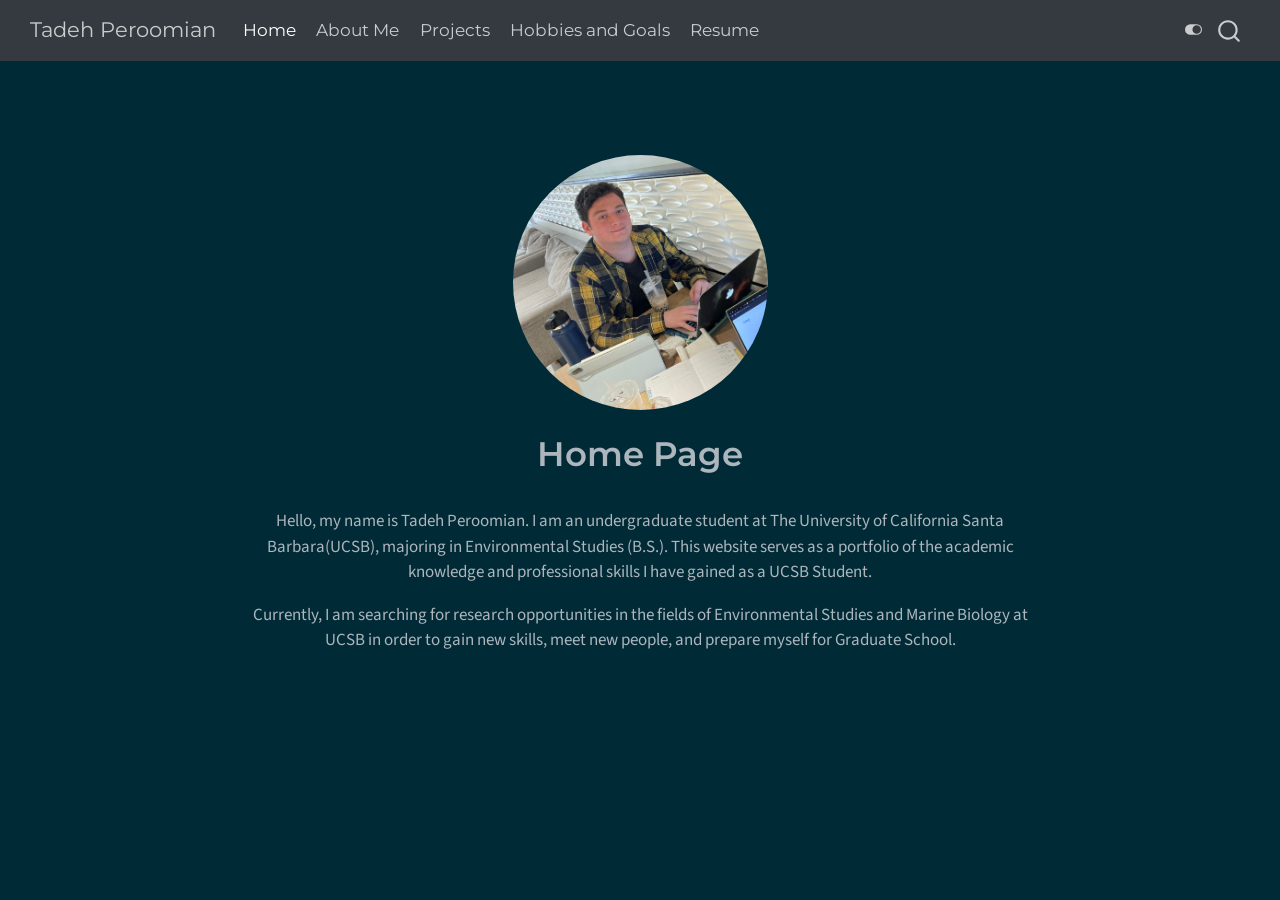
==== commit 01122482: "changed theme" ====
--- a/docs/index.html
+++ b/docs/index.html
@@ -38,10 +38,12 @@
 <script src="site_libs/quarto-html/popper.min.js"></script>
 <script src="site_libs/quarto-html/tippy.umd.min.js"></script>
 <link href="site_libs/quarto-html/tippy.css" rel="stylesheet">
-<link href="site_libs/quarto-html/quarto-syntax-highlighting-845c23b38eaddc0f92fda52bfe77a8c8.css" rel="stylesheet" id="quarto-text-highlighting-styles">
+<link href="site_libs/quarto-html/quarto-syntax-highlighting-845c23b38eaddc0f92fda52bfe77a8c8.css" rel="stylesheet" class="quarto-color-scheme" id="quarto-text-highlighting-styles">
+<link href="site_libs/quarto-html/quarto-syntax-highlighting-dark-f418161beb48e0141c760e455f12af2c.css" rel="stylesheet" class="quarto-color-scheme quarto-color-alternate" id="quarto-text-highlighting-styles">
 <script src="site_libs/bootstrap/bootstrap.min.js"></script>
 <link href="site_libs/bootstrap/bootstrap-icons.css" rel="stylesheet">
-<link href="site_libs/bootstrap/bootstrap-158031087360bce0ff56dc785ce39e06.min.css" rel="stylesheet" append-hash="true" id="quarto-bootstrap" data-mode="light">
+<link href="site_libs/bootstrap/bootstrap-4397f41838bf6696a92fdfbed53ac40c.min.css" rel="stylesheet" append-hash="true" class="quarto-color-scheme" id="quarto-bootstrap" data-mode="light">
+<link href="site_libs/bootstrap/bootstrap-dark-4d72738a521f03bda770c6fbcc444206.min.css" rel="stylesheet" append-hash="true" class="quarto-color-scheme quarto-color-alternate" id="quarto-bootstrap" data-mode="dark">
 <script id="quarto-search-options" type="application/json">{
   "location": "navbar",
   "copy-button": false,
@@ -74,7 +76,167 @@
 <link rel="stylesheet" href="styles.css">
 </head>
 
-<body class="nav-fixed fullcontent quarto-light">
+<body class="nav-fixed fullcontent quarto-dark"><script id="quarto-html-before-body" type="application/javascript">
+    const toggleBodyColorMode = (bsSheetEl) => {
+      const mode = bsSheetEl.getAttribute("data-mode");
+      const bodyEl = window.document.querySelector("body");
+      if (mode === "dark") {
+        bodyEl.classList.add("quarto-dark");
+        bodyEl.classList.remove("quarto-light");
+      } else {
+        bodyEl.classList.add("quarto-light");
+        bodyEl.classList.remove("quarto-dark");
+      }
+    }
+    const toggleBodyColorPrimary = () => {
+      const bsSheetEl = window.document.querySelector("link#quarto-bootstrap:not([rel=disabled-stylesheet])");
+      if (bsSheetEl) {
+        toggleBodyColorMode(bsSheetEl);
+      }
+    }
+    const setColorSchemeToggle = (alternate) => {
+      const toggles = window.document.querySelectorAll('.quarto-color-scheme-toggle');
+      for (let i=0; i < toggles.length; i++) {
+        const toggle = toggles[i];
+        if (toggle) {
+          if (alternate) {
+            toggle.classList.add("alternate");
+          } else {
+            toggle.classList.remove("alternate");
+          }
+        }
+      }
+    };
+    const toggleColorMode = (alternate) => {
+      // Switch the stylesheets
+      const primaryStylesheets = window.document.querySelectorAll('link.quarto-color-scheme:not(.quarto-color-alternate)');
+      const alternateStylesheets = window.document.querySelectorAll('link.quarto-color-scheme.quarto-color-alternate');
+      manageTransitions('#quarto-margin-sidebar .nav-link', false);
+      if (alternate) {
+        // note: dark is layered on light, we don't disable primary!
+        enableStylesheet(alternateStylesheets);
+        for (const sheetNode of alternateStylesheets) {
+          if (sheetNode.id === "quarto-bootstrap") {
+            toggleBodyColorMode(sheetNode);
+          }
+        }
+      } else {
+        disableStylesheet(alternateStylesheets);
+        enableStylesheet(primaryStylesheets)
+        toggleBodyColorPrimary();
+      }
+      manageTransitions('#quarto-margin-sidebar .nav-link', true);
+      // Switch the toggles
+      setColorSchemeToggle(alternate)
+      // Hack to workaround the fact that safari doesn't
+      // properly recolor the scrollbar when toggling (#1455)
+      if (navigator.userAgent.indexOf('Safari') > 0 && navigator.userAgent.indexOf('Chrome') == -1) {
+        manageTransitions("body", false);
+        window.scrollTo(0, 1);
+        setTimeout(() => {
+          window.scrollTo(0, 0);
+          manageTransitions("body", true);
+        }, 40);
+      }
+    }
+    const disableStylesheet = (stylesheets) => {
+      for (let i=0; i < stylesheets.length; i++) {
+        const stylesheet = stylesheets[i];
+        stylesheet.rel = 'disabled-stylesheet';
+      }
+    }
+    const enableStylesheet = (stylesheets) => {
+      for (let i=0; i < stylesheets.length; i++) {
+        const stylesheet = stylesheets[i];
+        if(stylesheet.rel !== 'stylesheet') { // for Chrome, which will still FOUC without this check
+          stylesheet.rel = 'stylesheet';
+        }
+      }
+    }
+    const manageTransitions = (selector, allowTransitions) => {
+      const els = window.document.querySelectorAll(selector);
+      for (let i=0; i < els.length; i++) {
+        const el = els[i];
+        if (allowTransitions) {
+          el.classList.remove('notransition');
+        } else {
+          el.classList.add('notransition');
+        }
+      }
+    }
+    const isFileUrl = () => {
+      return window.location.protocol === 'file:';
+    }
+    const hasAlternateSentinel = () => {
+      let styleSentinel = getColorSchemeSentinel();
+      if (styleSentinel !== null) {
+        return styleSentinel === "alternate";
+      } else {
+        return false;
+      }
+    }
+    const setStyleSentinel = (alternate) => {
+      const value = alternate ? "alternate" : "default";
+      if (!isFileUrl()) {
+        window.localStorage.setItem("quarto-color-scheme", value);
+      } else {
+        localAlternateSentinel = value;
+      }
+    }
+    const getColorSchemeSentinel = () => {
+      if (!isFileUrl()) {
+        const storageValue = window.localStorage.getItem("quarto-color-scheme");
+        return storageValue != null ? storageValue : localAlternateSentinel;
+      } else {
+        return localAlternateSentinel;
+      }
+    }
+    const toggleGiscusIfUsed = (isAlternate, darkModeDefault) => {
+      const baseTheme = document.querySelector('#giscus-base-theme')?.value ?? 'light';
+      const alternateTheme = document.querySelector('#giscus-alt-theme')?.value ?? 'dark';
+      let newTheme = '';
+      if(authorPrefersDark) {
+        newTheme = isAlternate ? baseTheme : alternateTheme;
+      } else {
+        newTheme = isAlternate ? alternateTheme : baseTheme;
+      }
+      const changeGiscusTheme = () => {
+        // From: https://github.com/giscus/giscus/issues/336
+        const sendMessage = (message) => {
+          const iframe = document.querySelector('iframe.giscus-frame');
+          if (!iframe) return;
+          iframe.contentWindow.postMessage({ giscus: message }, 'https://giscus.app');
+        }
+        sendMessage({
+          setConfig: {
+            theme: newTheme
+          }
+        });
+      }
+      const isGiscussLoaded = window.document.querySelector('iframe.giscus-frame') !== null;
+      if (isGiscussLoaded) {
+        changeGiscusTheme();
+      }
+    };
+    const authorPrefersDark = true;
+    const darkModeDefault = authorPrefersDark;
+    let localAlternateSentinel = darkModeDefault ? 'alternate' : 'default';
+    // Dark / light mode switch
+    window.quartoToggleColorScheme = () => {
+      // Read the current dark / light value
+      let toAlternate = !hasAlternateSentinel();
+      toggleColorMode(toAlternate);
+      setStyleSentinel(toAlternate);
+      toggleGiscusIfUsed(toAlternate, darkModeDefault);
+      window.dispatchEvent(new Event('resize'));
+    };
+    // Switch to dark mode if need be
+    if (hasAlternateSentinel()) {
+      toggleColorMode(true);
+    } else {
+      toggleColorMode(false);
+    }
+  </script>
 
 <div id="quarto-search-results"></div>
   <header id="quarto-header" class="headroom fixed-top">
@@ -114,6 +276,7 @@
 </ul>
           </div> <!-- /navcollapse -->
             <div class="quarto-navbar-tools">
+  <a href="" class="quarto-color-scheme-toggle quarto-navigation-tool  px-1" onclick="window.quartoToggleColorScheme(); return false;" title="Toggle dark mode"><i class="bi"></i></a>
 </div>
       </div> <!-- /container-fluid -->
     </nav>
@@ -134,6 +297,7 @@
 <div class="quarto-title-meta">
   </div>
 </header><main class="content" id="quarto-document-content">
+
 <p>Hello, my name is Tadeh Peroomian. I am an undergraduate student at The University of California Santa Barbara(UCSB), majoring in Environmental Studies (B.S.). This website serves as a portfolio of the academic knowledge and professional skills I have gained as a UCSB Student.</p>
 <p>Currently, I am searching for research opportunities in the fields of Environmental Studies and Marine Biology at UCSB in order to gain new skills, meet new people, and prepare myself for Graduate School.</p>
 
@@ -143,6 +307,19 @@
  <!-- /main -->
 <script id="quarto-html-after-body" type="application/javascript">
   window.document.addEventListener("DOMContentLoaded", function (event) {
+    // Ensure there is a toggle, if there isn't float one in the top right
+    if (window.document.querySelector('.quarto-color-scheme-toggle') === null) {
+      const a = window.document.createElement('a');
+      a.classList.add('top-right');
+      a.classList.add('quarto-color-scheme-toggle');
+      a.href = "";
+      a.onclick = function() { try { window.quartoToggleColorScheme(); } catch {} return false; };
+      const i = window.document.createElement("i");
+      i.classList.add('bi');
+      a.appendChild(i);
+      window.document.body.appendChild(a);
+    }
+    setColorSchemeToggle(hasAlternateSentinel())
     const isCodeAnnotation = (el) => {
       for (const clz of el.classList) {
         if (clz.startsWith('code-annotation-')) {                     
--- a/docs/site_libs/quarto-html/quarto-syntax-highlighting-dark-f418161beb48e0141c760e455f12af2c.css
+++ b/docs/site_libs/quarto-html/quarto-syntax-highlighting-dark-f418161beb48e0141c760e455f12af2c.css
@@ -0,0 +1,219 @@
+/* quarto syntax highlight colors */
+:root {
+  --quarto-hl-al-color: #f07178;
+  --quarto-hl-an-color: #d4d0ab;
+  --quarto-hl-at-color: #00e0e0;
+  --quarto-hl-bn-color: #d4d0ab;
+  --quarto-hl-bu-color: #abe338;
+  --quarto-hl-ch-color: #abe338;
+  --quarto-hl-co-color: #f8f8f2;
+  --quarto-hl-cv-color: #ffd700;
+  --quarto-hl-cn-color: #ffd700;
+  --quarto-hl-cf-color: #ffa07a;
+  --quarto-hl-dt-color: #ffa07a;
+  --quarto-hl-dv-color: #d4d0ab;
+  --quarto-hl-do-color: #f8f8f2;
+  --quarto-hl-er-color: #f07178;
+  --quarto-hl-ex-color: #00e0e0;
+  --quarto-hl-fl-color: #d4d0ab;
+  --quarto-hl-fu-color: #ffa07a;
+  --quarto-hl-im-color: #abe338;
+  --quarto-hl-in-color: #d4d0ab;
+  --quarto-hl-kw-color: #ffa07a;
+  --quarto-hl-op-color: #ffa07a;
+  --quarto-hl-ot-color: #00e0e0;
+  --quarto-hl-pp-color: #dcc6e0;
+  --quarto-hl-re-color: #00e0e0;
+  --quarto-hl-sc-color: #abe338;
+  --quarto-hl-ss-color: #abe338;
+  --quarto-hl-st-color: #abe338;
+  --quarto-hl-va-color: #00e0e0;
+  --quarto-hl-vs-color: #abe338;
+  --quarto-hl-wa-color: #dcc6e0;
+}
+
+/* other quarto variables */
+:root {
+  --quarto-font-monospace: SFMono-Regular, Menlo, Monaco, Consolas, "Liberation Mono", "Courier New", monospace;
+}
+
+/* syntax highlight based on Pandoc's rules */
+pre > code.sourceCode > span {
+  color: #f8f8f2;
+}
+
+code.sourceCode > span {
+  color: #f8f8f2;
+}
+
+div.sourceCode,
+div.sourceCode pre.sourceCode {
+  color: #f8f8f2;
+}
+
+/* Normal */
+code span {
+  color: #f8f8f2;
+}
+
+/* Alert */
+code span.al {
+  color: #f07178;
+}
+
+/* Annotation */
+code span.an {
+  color: #d4d0ab;
+}
+
+/* Attribute */
+code span.at {
+  color: #00e0e0;
+}
+
+/* BaseN */
+code span.bn {
+  color: #d4d0ab;
+}
+
+/* BuiltIn */
+code span.bu {
+  color: #abe338;
+}
+
+/* ControlFlow */
+code span.cf {
+  font-weight: bold;
+  color: #ffa07a;
+}
+
+/* Char */
+code span.ch {
+  color: #abe338;
+}
+
+/* Constant */
+code span.cn {
+  color: #ffd700;
+}
+
+/* Comment */
+code span.co {
+  font-style: italic;
+  color: #f8f8f2;
+}
+
+/* CommentVar */
+code span.cv {
+  color: #ffd700;
+}
+
+/* Documentation */
+code span.do {
+  color: #f8f8f2;
+}
+
+/* DataType */
+code span.dt {
+  color: #ffa07a;
+}
+
+/* DecVal */
+code span.dv {
+  color: #d4d0ab;
+}
+
+/* Error */
+code span.er {
+  color: #f07178;
+  text-decoration: underline;
+}
+
+/* Extension */
+code span.ex {
+  font-weight: bold;
+  color: #00e0e0;
+}
+
+/* Float */
+code span.fl {
+  color: #d4d0ab;
+}
+
+/* Function */
+code span.fu {
+  color: #ffa07a;
+}
+
+/* Import */
+code span.im {
+  color: #abe338;
+}
+
+/* Information */
+code span.in {
+  color: #d4d0ab;
+}
+
+/* Keyword */
+code span.kw {
+  font-weight: bold;
+  color: #ffa07a;
+}
+
+/* Operator */
+code span.op {
+  color: #ffa07a;
+}
+
+/* Other */
+code span.ot {
+  color: #00e0e0;
+}
+
+/* Preprocessor */
+code span.pp {
+  color: #dcc6e0;
+}
+
+/* RegionMarker */
+code span.re {
+  background-color: #f8f8f2;
+  color: #00e0e0;
+}
+
+/* SpecialChar */
+code span.sc {
+  color: #abe338;
+}
+
+/* SpecialString */
+code span.ss {
+  color: #abe338;
+}
+
+/* String */
+code span.st {
+  color: #abe338;
+}
+
+/* Variable */
+code span.va {
+  color: #00e0e0;
+}
+
+/* VerbatimString */
+code span.vs {
+  color: #abe338;
+}
+
+/* Warning */
+code span.wa {
+  color: #dcc6e0;
+}
+
+.prevent-inlining {
+  content: "</";
+}
+
+/*# sourceMappingURL=378c2a0cc31455d06730fbe37c8f3789.css.map */
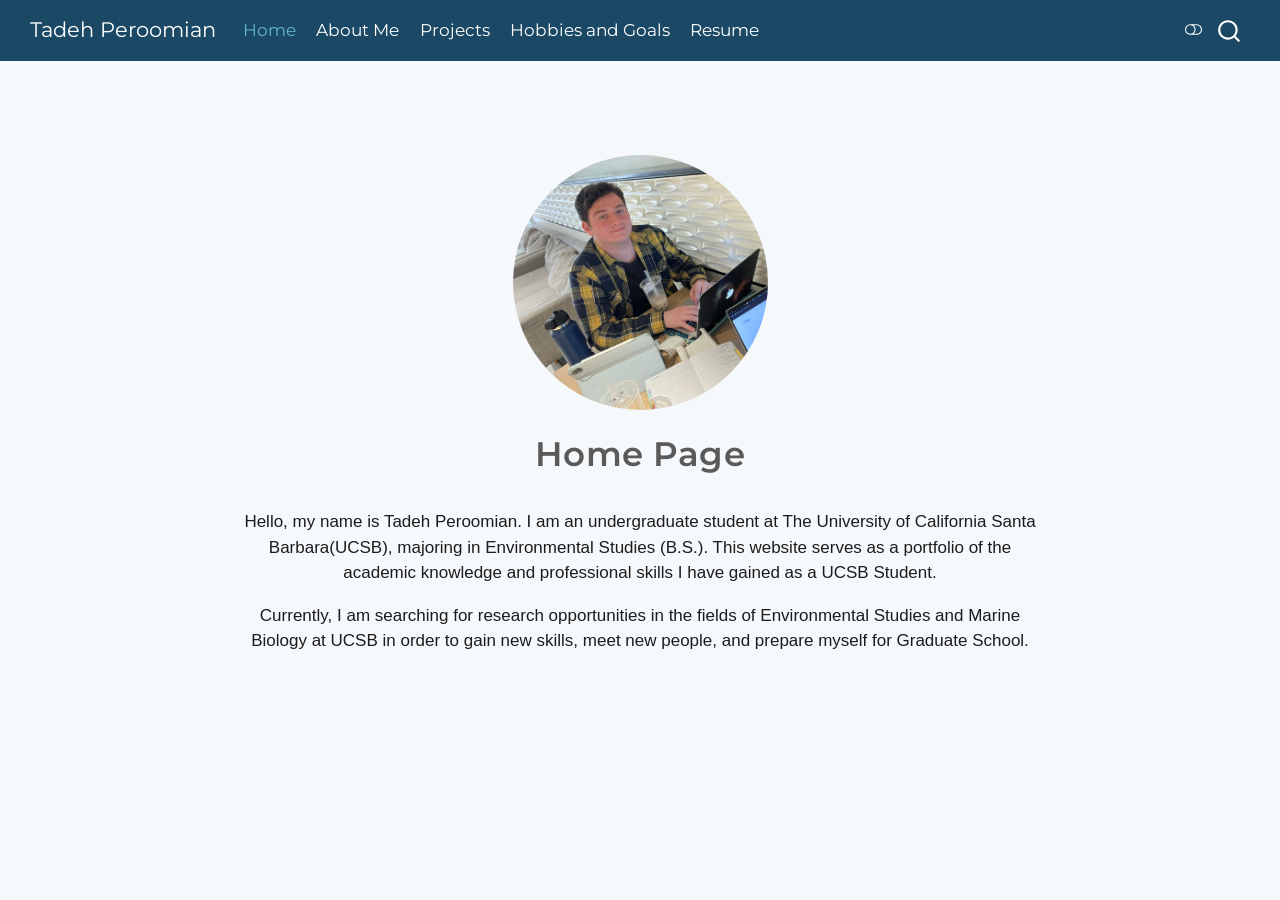
==== commit 8ada496e: "only changing scss font, like existing color scheme" ====
--- a/docs/index.html
+++ b/docs/index.html
@@ -40,10 +40,12 @@
 <link href="site_libs/quarto-html/tippy.css" rel="stylesheet">
 <link href="site_libs/quarto-html/quarto-syntax-highlighting-845c23b38eaddc0f92fda52bfe77a8c8.css" rel="stylesheet" class="quarto-color-scheme" id="quarto-text-highlighting-styles">
 <link href="site_libs/quarto-html/quarto-syntax-highlighting-dark-f418161beb48e0141c760e455f12af2c.css" rel="stylesheet" class="quarto-color-scheme quarto-color-alternate" id="quarto-text-highlighting-styles">
+<link href="site_libs/quarto-html/quarto-syntax-highlighting-845c23b38eaddc0f92fda52bfe77a8c8.css" rel="stylesheet" class="quarto-color-scheme-extra" id="quarto-text-highlighting-styles">
 <script src="site_libs/bootstrap/bootstrap.min.js"></script>
 <link href="site_libs/bootstrap/bootstrap-icons.css" rel="stylesheet">
-<link href="site_libs/bootstrap/bootstrap-4397f41838bf6696a92fdfbed53ac40c.min.css" rel="stylesheet" append-hash="true" class="quarto-color-scheme" id="quarto-bootstrap" data-mode="light">
-<link href="site_libs/bootstrap/bootstrap-dark-4d72738a521f03bda770c6fbcc444206.min.css" rel="stylesheet" append-hash="true" class="quarto-color-scheme quarto-color-alternate" id="quarto-bootstrap" data-mode="dark">
+<link href="site_libs/bootstrap/bootstrap-ab3a9b9d4e0f301ba05eafada724c706.min.css" rel="stylesheet" append-hash="true" class="quarto-color-scheme" id="quarto-bootstrap" data-mode="light">
+<link href="site_libs/bootstrap/bootstrap-dark-b95e06f32a1900ce0f2c17136464209e.min.css" rel="stylesheet" append-hash="true" class="quarto-color-scheme quarto-color-alternate" id="quarto-bootstrap" data-mode="light">
+<link href="site_libs/bootstrap/bootstrap-ab3a9b9d4e0f301ba05eafada724c706.min.css" rel="stylesheet" append-hash="true" class="quarto-color-scheme-extra" id="quarto-bootstrap" data-mode="light">
 <script id="quarto-search-options" type="application/json">{
   "location": "navbar",
   "copy-button": false,
@@ -76,7 +78,7 @@
 <link rel="stylesheet" href="styles.css">
 </head>
 
-<body class="nav-fixed fullcontent quarto-dark"><script id="quarto-html-before-body" type="application/javascript">
+<body class="nav-fixed fullcontent quarto-light"><script id="quarto-html-before-body" type="application/javascript">
     const toggleBodyColorMode = (bsSheetEl) => {
       const mode = bsSheetEl.getAttribute("data-mode");
       const bodyEl = window.document.querySelector("body");
@@ -218,8 +220,10 @@
         changeGiscusTheme();
       }
     };
-    const authorPrefersDark = true;
+    const authorPrefersDark = false;
     const darkModeDefault = authorPrefersDark;
+      document.querySelector('link#quarto-text-highlighting-styles.quarto-color-scheme-extra').rel = 'disabled-stylesheet';
+      document.querySelector('link#quarto-bootstrap.quarto-color-scheme-extra').rel = 'disabled-stylesheet';
     let localAlternateSentinel = darkModeDefault ? 'alternate' : 'default';
     // Dark / light mode switch
     window.quartoToggleColorScheme = () => {
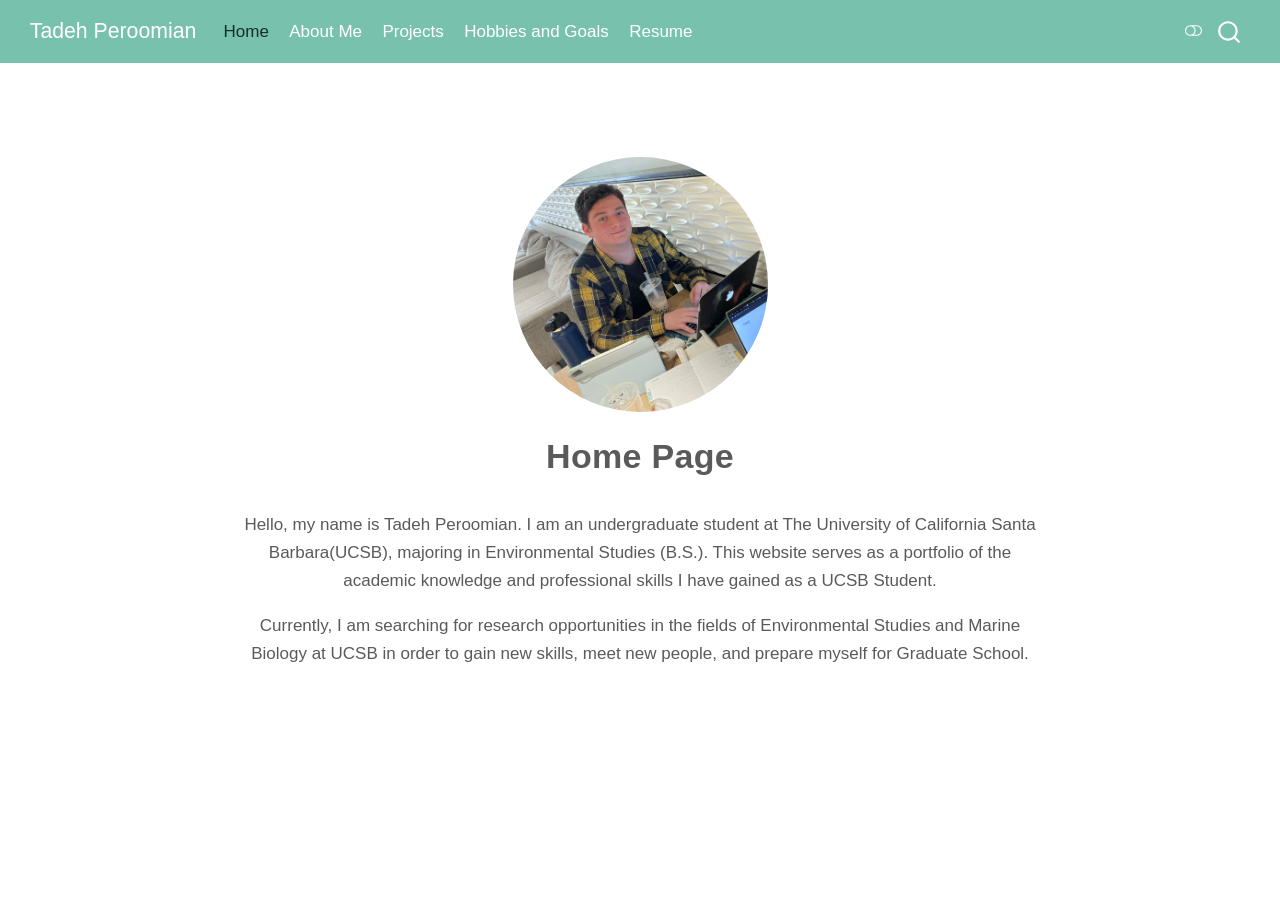
==== commit c11b7074: "fixed home page color" ====
--- a/docs/index.html
+++ b/docs/index.html
@@ -43,9 +43,9 @@
 <link href="site_libs/quarto-html/quarto-syntax-highlighting-845c23b38eaddc0f92fda52bfe77a8c8.css" rel="stylesheet" class="quarto-color-scheme-extra" id="quarto-text-highlighting-styles">
 <script src="site_libs/bootstrap/bootstrap.min.js"></script>
 <link href="site_libs/bootstrap/bootstrap-icons.css" rel="stylesheet">
-<link href="site_libs/bootstrap/bootstrap-ab3a9b9d4e0f301ba05eafada724c706.min.css" rel="stylesheet" append-hash="true" class="quarto-color-scheme" id="quarto-bootstrap" data-mode="light">
-<link href="site_libs/bootstrap/bootstrap-dark-b95e06f32a1900ce0f2c17136464209e.min.css" rel="stylesheet" append-hash="true" class="quarto-color-scheme quarto-color-alternate" id="quarto-bootstrap" data-mode="light">
-<link href="site_libs/bootstrap/bootstrap-ab3a9b9d4e0f301ba05eafada724c706.min.css" rel="stylesheet" append-hash="true" class="quarto-color-scheme-extra" id="quarto-bootstrap" data-mode="light">
+<link href="site_libs/bootstrap/bootstrap-c8d117f1bb711f09b09868b94ee7a64d.min.css" rel="stylesheet" append-hash="true" class="quarto-color-scheme" id="quarto-bootstrap" data-mode="light">
+<link href="site_libs/bootstrap/bootstrap-dark-e4aff89870745884cca0a35e9ec57bd7.min.css" rel="stylesheet" append-hash="true" class="quarto-color-scheme quarto-color-alternate" id="quarto-bootstrap" data-mode="dark">
+<link href="site_libs/bootstrap/bootstrap-c8d117f1bb711f09b09868b94ee7a64d.min.css" rel="stylesheet" append-hash="true" class="quarto-color-scheme-extra" id="quarto-bootstrap" data-mode="light">
 <script id="quarto-search-options" type="application/json">{
   "location": "navbar",
   "copy-button": false,
